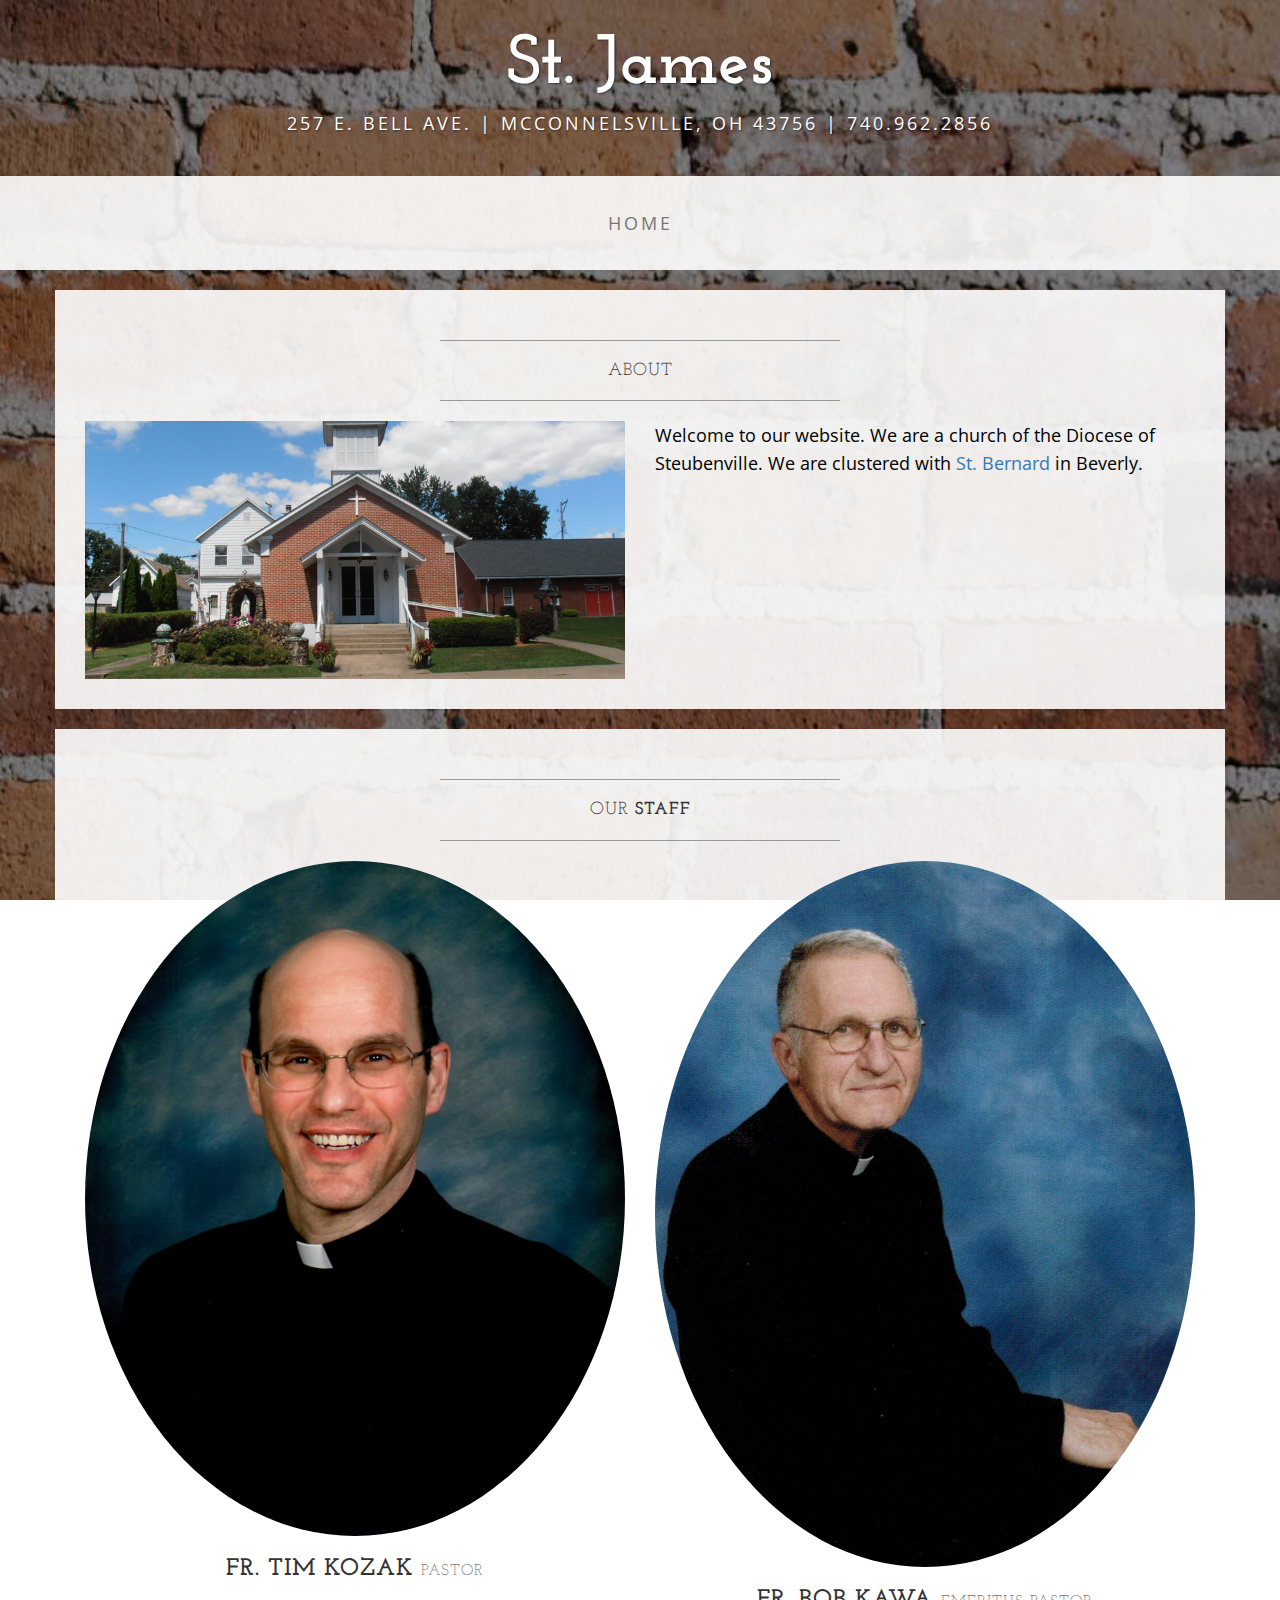
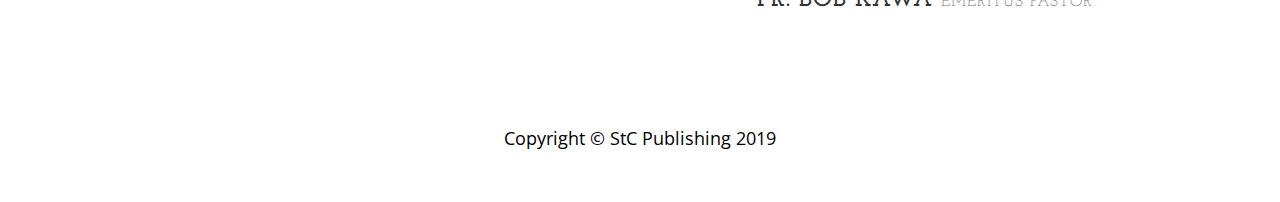
==== html/about.html @ 9ce11ce3 "Initial Commit." ====
<!DOCTYPE html>
<html lang="en">

<head>

    <meta charset="utf-8">
    <meta http-equiv="X-UA-Compatible" content="IE=edge">
    <meta name="viewport" content="width=device-width, initial-scale=1">
    <meta name="description" content="">
    <meta name="author" content="">

	<link rel="icon" type="image/png" href="../GreenCross.png">
    <title>St. James</title>

    <!-- Bootstrap Core CSS -->
    <link href="../css/bootstrap.min.css" rel="stylesheet">

    <!-- Custom CSS -->
    <link href="../css/business-casual.css" rel="stylesheet">

    <!-- Fonts -->
    <link href="https://fonts.googleapis.com/css?family=Open+Sans:300italic,400italic,600italic,700italic,800italic,400,300,600,700,800" rel="stylesheet" type="text/css">
    <link href="https://fonts.googleapis.com/css?family=Josefin+Slab:100,300,400,600,700,100italic,300italic,400italic,600italic,700italic" rel="stylesheet" type="text/css">

    <!-- HTML5 Shim and Respond.js IE8 support of HTML5 elements and media queries -->
    <!-- WARNING: Respond.js doesn't work if you view the page via file:// -->
    <!--[if lt IE 9]>
        <script src="https://oss.maxcdn.com/libs/html5shiv/3.7.0/html5shiv.js"></script>
        <script src="https://oss.maxcdn.com/libs/respond.js/1.4.2/respond.min.js"></script>
    <![endif]-->

</head>

<body>

    <div class="brand">St. James</div>
    <div class="address-bar">257 E. Bell Ave. | McConnelsville, OH 43756 | 740.962.2856</div>

    <!-- Navigation -->
    <nav class="navbar navbar-default" role="navigation">
        <div class="container">
            <!-- Brand and toggle get grouped for better mobile display -->
            <div class="navbar-header">
                <button type="button" class="navbar-toggle" data-toggle="collapse" data-target="#bs-example-navbar-collapse-1">
                    <span class="sr-only">Toggle navigation</span>
                    <span class="icon-bar"></span>
                    <span class="icon-bar"></span>
                    <span class="icon-bar"></span>
                </button>
                <!-- navbar-brand is hidden on larger screens, but visible when the menu is collapsed -->
                <a class="navbar-brand" href="../index.html">St. James</a>
            </div>
            <!-- Collect the nav links, forms, and other content for toggling -->
            <div class="collapse navbar-collapse" id="bs-example-navbar-collapse-1">
                <ul class="nav navbar-nav">
                    <li>
                        <a href="../index.html">Home</a>
                    </li>
                </ul>
            </div>
            <!-- /.navbar-collapse -->
        </div>
        <!-- /.container -->
    </nav>

    <div class="container">

        <div class="row">
            <div class="box">
                <div class="col-lg-12">
                    <hr>
                    <h2 class="intro-text text-center">About
                    </h2>
                    <hr>
                </div>
                <div class="col-md-6">
                    <img class="img-responsive img-border-left" src="../img/carousel/ChurchFront.jpg" alt="">
                </div>
                <div class="col-md-6">
                    <p>Welcome to our website.  We are a church of the Diocese of Steubenville.  We are clustered with <a href="http://stbernardbeverly.org">St. Bernard</a> in Beverly.</p>
                </div>
                <div class="clearfix"></div>
            </div>
        </div>

        <div class="row">
            <div class="box">
                <div class="col-lg-12">
                    <hr>
                    <h2 class="intro-text text-center">Our
                        <strong>Staff</strong>
                    </h2>
                    <hr>
                </div>
                <div class="col-lg-6 col-sm-6  text-center">
                    <img class="img-circle img-responsive img-center" src="../img/about/Me2010.jpg" alt="">
                    <h3>Fr. Tim Kozak
                        <small>Pastor</small>
                    </h3>
                    <p></p>
                </div>
                <div class="col-lg-6 col-sm-6  text-center">
                    <img class="img-circle img-responsive img-center" src="../img/about/FrBob.jpg" alt="">
                    <h3>Fr. Bob Kawa
                        <small>Emeritus Pastor</small>
                    </h3>
                    <p></p>
                </div>
                <div class="clearfix"></div>
            </div>
        </div>

    </div>

    <!-- /.container -->

    <footer>
        <div class="container">
            <div class="row">
                <div class="col-lg-12 text-center">
                    <p>Copyright &copy; StC Publishing 2019</p>
                </div>
            </div>
        </div>
    </footer>

    <!-- jQuery -->
    <script src="../js/jquery.js"></script>

    <!-- Bootstrap Core JavaScript -->
    <script src="../js/bootstrap.min.js"></script>

</body>

</html>
---- css/business-casual.css ----
/*!
 * Start Bootstrap - Business Casual (http://startbootstrap.com/)
 * Copyright 2013-2016 Start Bootstrap
 * Licensed under MIT (https://github.com/BlackrockDigital/startbootstrap/blob/gh-pages/LICENSE)
 */

body {
    font-family: "Open Sans","Helvetica Neue",Helvetica,Arial,sans-serif;
    background: url('../img/bg.jpg') no-repeat center center fixed;
    -webkit-background-size: cover;
    -moz-background-size: cover;
    background-size: cover;
    -o-background-size: cover;
}

h1,
h2,
h3,
h4,
h5,
h6 {
    text-transform: uppercase;
    font-family: "Josefin Slab","Helvetica Neue",Helvetica,Arial,sans-serif;
    font-weight: 700;
    letter-spacing: 1px;
}

p {
    font-size: 1.25em;
    line-height: 1.6;
    color: #000;
}

hr {
    max-width: 400px;
    border-color: #999999;
}

.brand,
.address-bar {
    display: none;
}

.navbar-brand {
    text-transform: uppercase;
    font-weight: 900;
    letter-spacing: 2px;
}

.navbar-nav {
    text-transform: uppercase;
    font-weight: 400;
    letter-spacing: 3px;
}

.img-full {
    min-width: 100%;
}

.brand-before,
.brand-name {
    text-transform: capitalize;
}

.brand-before {
    margin: 15px 0;
}

.brand-name {
    margin: 0;
    font-size: 4em;
}

.tagline-divider {
    margin: 15px auto 3px;
    max-width: 250px;
    border-color: #999999;
}

.box {
    margin-bottom: 20px;
    padding: 30px 15px;
    background: #fff;
    background: rgba(255,255,255,0.9);
}

.intro-text {
    text-transform: uppercase;
    font-size: 1.25em;
    font-weight: 400;
    letter-spacing: 1px;
}

.img-border {
    float: none;
    margin: 0 auto 0;
    border: #999999 solid 1px;
}

.img-left {
    float: none;
    margin: 0 auto 0;
}

footer {
    background: #fff;
    background: rgba(255,255,255,0.9);
}

footer p {
    margin: 0;
    padding: 50px 0;
}

@media screen and (min-width:768px) {
    .brand {
        display: inherit;
        margin: 0;
        padding: 30px 0 10px;
        text-align: center;
        text-shadow: 1px 1px 2px rgba(0,0,0,0.5);
        font-family: "Josefin Slab","Helvetica Neue",Helvetica,Arial,sans-serif;
        font-size: 5em;
        font-weight: 700;
        line-height: normal;
        color: #fff;
    }

    .top-divider {
        margin-top: 0;
    }

    .img-left {
        float: left;
        margin-right: 25px;
    }

    .address-bar {
        display: inherit;
        margin: 0;
        padding: 0 0 40px;
        text-align: center;
        text-shadow: 1px 1px 2px rgba(0,0,0,0.5);
        text-transform: uppercase;
        font-size: 1.25em;
        font-weight: 400;
        letter-spacing: 3px;
        color: #fff;
    }

    .navbar {
        border-radius: 0;
    }

    .navbar-header {
        display: none;
    }

    .navbar {
        min-height: 0;
    }

    .navbar-default {
        border: none;
        background: #fff;
        background: rgba(255,255,255,0.9);
    }

    .nav>li>a {
        padding: 35px;
    }

    .navbar-nav>li>a {
        line-height: normal;
    }

    .navbar-nav {
        display: table;
        float: none;
        margin: 0 auto;
        table-layout: fixed;
        font-size: 1.25em;
    }
}

@media screen and (min-width:1200px) {
    .box:after {
        content: '';
        display: table;
        clear: both;
    }
}
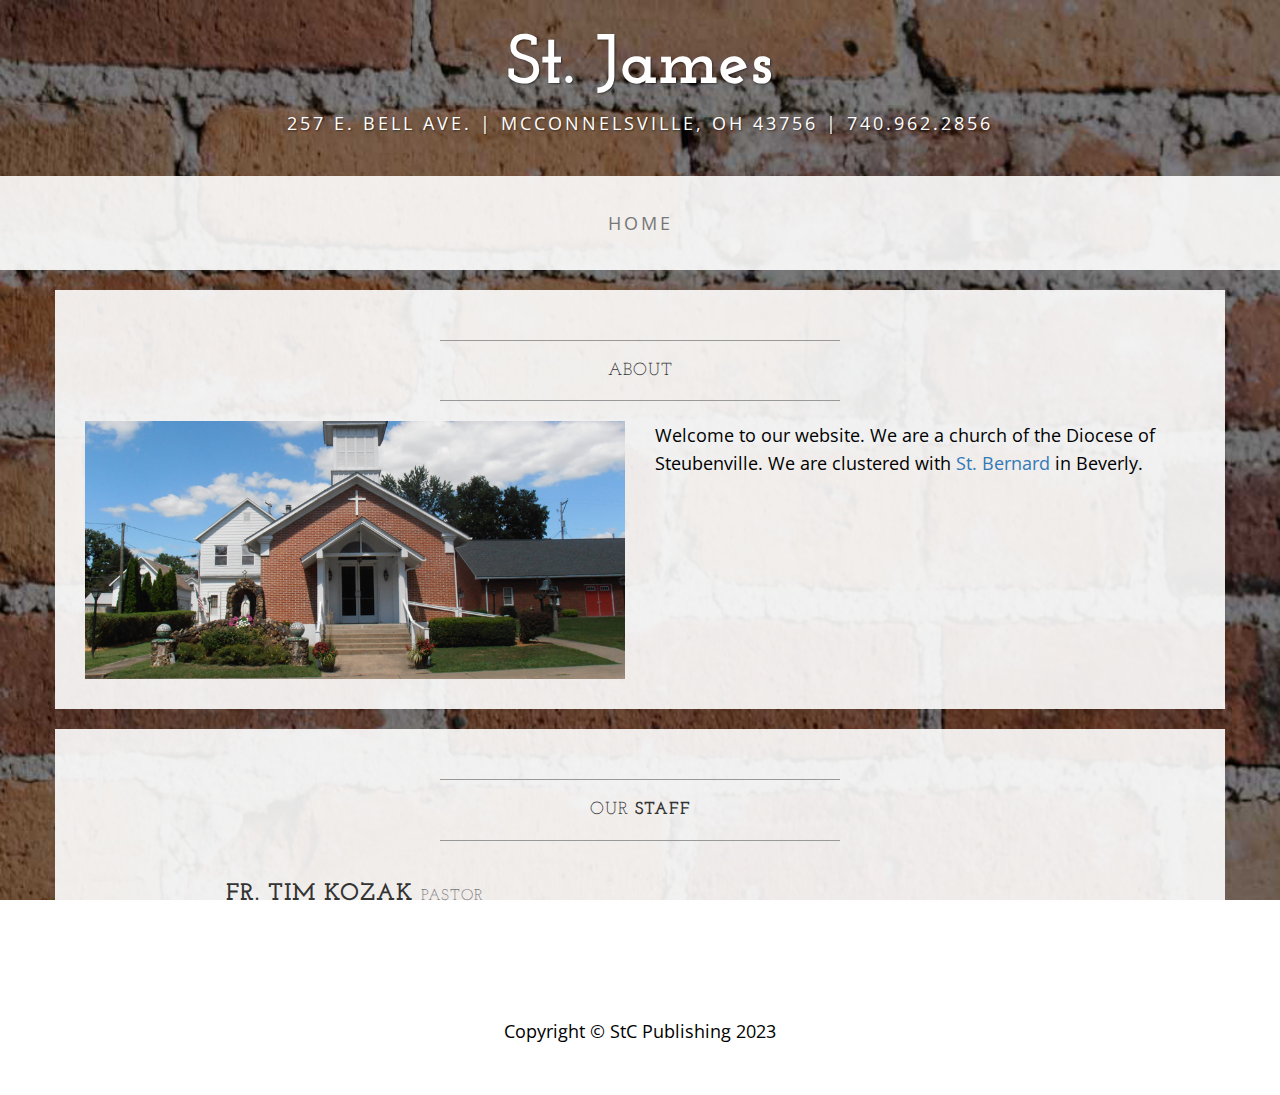
==== commit 2c1c49a1: "Removed Fr. Bob." ====
--- a/html/about.html
+++ b/html/about.html
@@ -93,16 +93,9 @@
                     <hr>
                 </div>
                 <div class="col-lg-6 col-sm-6  text-center">
-                    <img class="img-circle img-responsive img-center" src="../img/about/Me2010.jpg" alt="">
+                    <img class="img-circle img-responsive img-center" src="../img/about/Me2020.jpg" alt="">
                     <h3>Fr. Tim Kozak
                         <small>Pastor</small>
-                    </h3>
-                    <p></p>
-                </div>
-                <div class="col-lg-6 col-sm-6  text-center">
-                    <img class="img-circle img-responsive img-center" src="../img/about/FrBob.jpg" alt="">
-                    <h3>Fr. Bob Kawa
-                        <small>Emeritus Pastor</small>
                     </h3>
                     <p></p>
                 </div>
@@ -118,7 +111,7 @@
         <div class="container">
             <div class="row">
                 <div class="col-lg-12 text-center">
-                    <p>Copyright &copy; StC Publishing 2019</p>
+                    <p>Copyright &copy; StC Publishing 2023</p>
                 </div>
             </div>
         </div>
